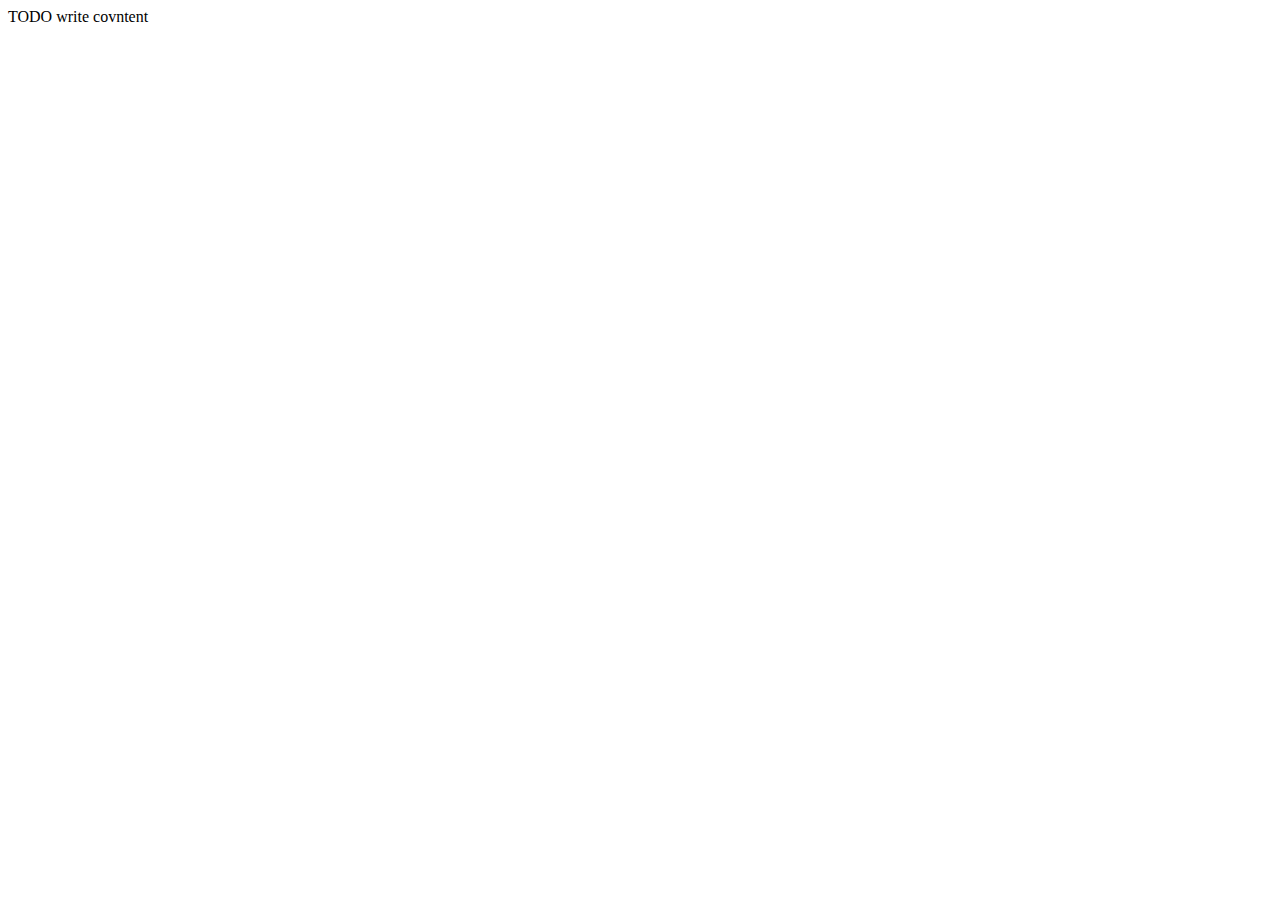
==== public_html/index.html @ 30ecb511 "" ====
<!--
To change this template, choose Tools | Templates
and open the template in the editor.
-->
<!DOCTYPE html>
<html>
    <head>
        <title></title>
        <meta http-equiv="Content-Type" content="text/html; charset=UTF-8">
    </head>
    <body>
        <div>TODO write covntent</div>
    </body>
</html>
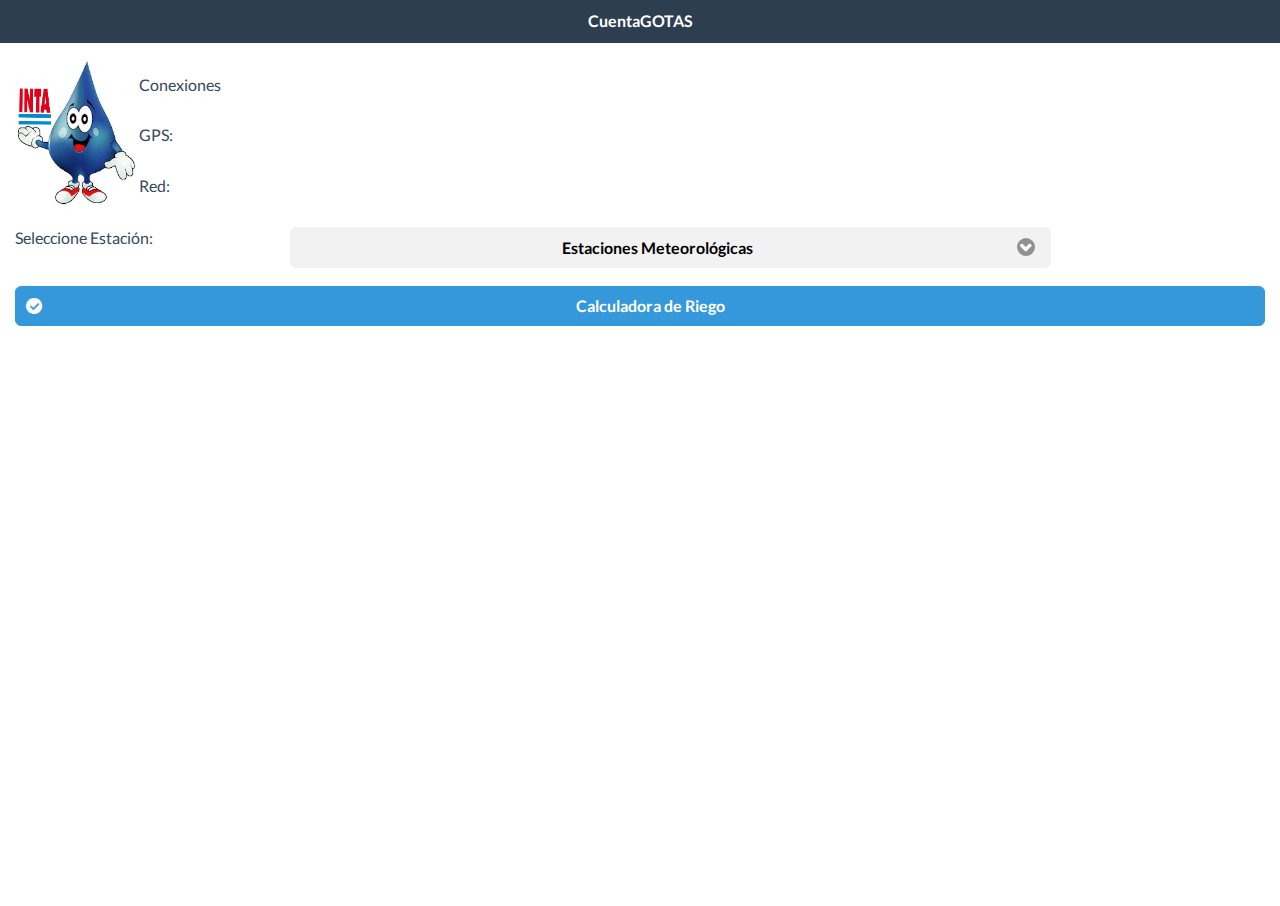
==== commit bd6d828b: "" ====
--- a/public_html/index.html
+++ b/public_html/index.html
@@ -1,14 +1,133 @@
-<!--
-To change this template, choose Tools | Templates
-and open the template in the editor.
--->
+
 <!DOCTYPE html>
 <html>
     <head>
-        <title></title>
-        <meta http-equiv="Content-Type" content="text/html; charset=UTF-8">
+        <meta charset="utf-8" />
+        <meta name="format-detection" content="telephone=no" />
+        <meta name="viewport" content="user-scalable=no, initial-scale=1, maximum-scale=1, minimum-scale=1, width=device-width, target-densitydpi=medium-dpi" />
+        <link href="css/jqm1.css" rel="stylesheet" type="text/css"/>
+        <link rel="stylesheet"  href="libs/jQM-flat/jquery.mobile.flatui.css">
+        <link href="css/sistemas.css" rel="stylesheet" type="text/css"/>
+        <script src="js/jquery.mobile-1.4.3.min.js" type="text/javascript"></script>
+        <script type="text/javascript" charset="utf-8" src="phonegap.js"></script>
+        <script src="js/semaforo.js" type="text/javascript"></script>
+        <script src="js/geo.js" type="text/javascript"></script>
+        <script type="text/javascript">
+                document.addEventListener("deviceready", onDeviceReady, false);
+                function onDeviceReady() {
+                   // Register the event listener
+                   document.addEventListener("offline", isOffline(), false);
+                   document.addEventListener("online", isOnline(), false);
+                   //navigator.geolocation.getCurrentPosition(onSuccessGPS, onErrorGPS);
+                    //buscardatosHistoricos();
+                  }
+                   // Handle the online event
+                   //
+               function isOffline() {
+                     //  alert ('Su dispositivo móvil esta fuera de línea');
+                       document.getElementById('net').className = 'estado no';
+                   }
+               function isOnline() {
+                   //    alert ('Su dispositivo móvil esta en línea');
+                       document.getElementById('net').className = 'estado ok';
+                       var options = {maximumAge: 0, timeout: 10000, enableHighAccuracy:true};
+                       navigator.geolocation.getCurrentPosition(onSuccessGPS, onErrorGPS, options);
+                      // buscardatosHistoricos();
+                   }
+               function resultado(){
+                   document.getElementById('resul').innerHTML = document.getElementById('esta').selectedIndex;
+               }    
+        </script>
+        <title>CuentaGOTAS</title>
     </head>
     <body>
-        <div>TODO write covntent</div>
+        <div id="app">
+            <div id="home-page" data-role="page" >
+                <div data-role="header">
+                        <h1>CuentaGOTAS</h1>
+                </div>
+
+                <div data-role="content" >
+                <table>
+                <tr>
+                  <th rowspan="4">
+                 
+                    <div id="logoContainer" class="centerText">
+                            <img src="images/logo.png" width="117" height="144" id="logo"  />
+                    </div>
+                    
+                    </th>
+                     <td>Conexiones </td>
+                     <tr>
+                    <td width="73" align="Left" valign="middle" bgcolor="#FFFFFF" >GPS:<td>
+                    <div id="gps"></div></td></tr>
+                    <tr><td width="73" align="left" valign="middle" bgcolor="#FFFFFF" >Red:<td>
+                       <div id="net"></div></td></tr>
+                  <!--  <tr>
+                    <td align="left" valign="top">Datos:</td> <td>                 
+                    <div id="main"></div>
+                    </td>
+                    </tr>  
+                    </td> 
+                  </tr>  -->
+                    </table>
+                  <!--  <div id="estaciones">
+                    <label for="esta">Estaciones Meteorológicas</label>
+                    <select id="esta" data-native-menu="false" data-theme="f">
+                    </select>
+                    </div>
+                  -->
+                  <form action="get" data-transition="pop">
+                    <div class="ui-field-contain ui-body ui-br" data-role="fieldcontain">
+                            <label class="select ui-select" for="select-choice-a">Seleccione Estación:</label>
+                            <div class="ui-select">
+
+                            <select id="select-choice-a" data-native-menu="false" name="select-choice-a" tabindex="-1">
+                           <option>Estaciones Meteorológicas</option> 
+                       <!-- <option value="1">Estación 1</option> -->
+                            </select>
+                            </div>
+                            </div>
+                  </form>
+                    <div id="resul"></div>
+                    <div id="menu">
+                        <a data-icon="flat-checkround" data-theme="f" href="#second-page" data-role="button"  >Calculadora de Riego</a>
+                   <!--     <a data-icon="flat-time" data-theme="f" href="#due-page"  data-role="button">Fake Btn</a>  -->
+                  <!--  <fieldset class="ui-grid-a">
+                            <div class="ui-block-a"> <a data-icon="flat-checkround" data-theme="e" href="#tips-page"  data-role="button">Fake Btn</a></div>
+                            <div class="ui-block-b"><a data-icon="ms-question" data-theme="g" href="#about-page"  data-role="button" >About</a></div>
+                        </fieldset>
+                  -->
+
+                    </div>
+              </div>
+            </div><!-- /page  -->
+            <!-- /Segunda pagina  -->
+            <div data-role="page" id="second-page" data-title="This is the second page">
+                <div data-role="header">
+                    <h1>Second page</h1>
+                </div>
+                <div data-role="content" id="main">
+                    <p>Contenidode la segunda pagina</p>
+                    <p>Volver a la pagina inicial, <a href="#home-page">Vuelta</a>
+                    
+                </div>
+                <div data-role="footer">
+                    <h4>pie de segunda pagina</h4>
+                </div>
+                </div>
+
+           
+        </div>
+        <script type="text/javascript" src="libs/fastclick.min.js"></script>
+        <script type="text/javascript" src="phonegap.js"></script>
+        <script type="text/javascript" src="libs/jquery-2.0.3.min.js"></script>
+        <script type="text/javascript" src="libs/jQueryMobile/jquery.mobile-1.3.2.min.js"></script>
+        <script type="text/javascript" src="js/index.js"></script>
+        <script type="text/javascript">
+            app.initialize();
+        </script>
+
+ 
     </body>
 </html>
--- a/public_html/css/jqm1.css
+++ b/public_html/css/jqm1.css
@@ -0,0 +1,20 @@
+/*
+To change this license header, choose License Headers in Project Properties.
+To change this template file, choose Tools | Templates
+and open the template in the editor.
+*/
+/* 
+    Created on : 11/09/2014, 13:51:14
+    Author     : daniel
+*/
+
+.ui-btn-nexttoleft {
+position: absolute;
+left: 80px;
+top: .4em;
+}
+.ui-btn-nexttoright {
+position: absolute;
+right: 80px;
+top: .4em;
+}
--- a/public_html/css/sistemas.css
+++ b/public_html/css/sistemas.css
@@ -0,0 +1,24 @@
+/*
+To change this license header, choose License Headers in Project Properties.
+To change this template file, choose Tools | Templates
+and open the template in the editor.
+*/
+/* 
+    Created on : 11/09/2014, 18:31:00
+    Author     : daniel
+*/
+
+.no {
+    background-repeat:no-repeat;
+    background-image: url('../images/no.png');
+}
+.ok {
+    background-repeat:no-repeat;
+    background-image: url('../images/ok.png');
+}
+.estado {
+    width: 24px;
+    height: 24px;
+    float: left;
+    
+}
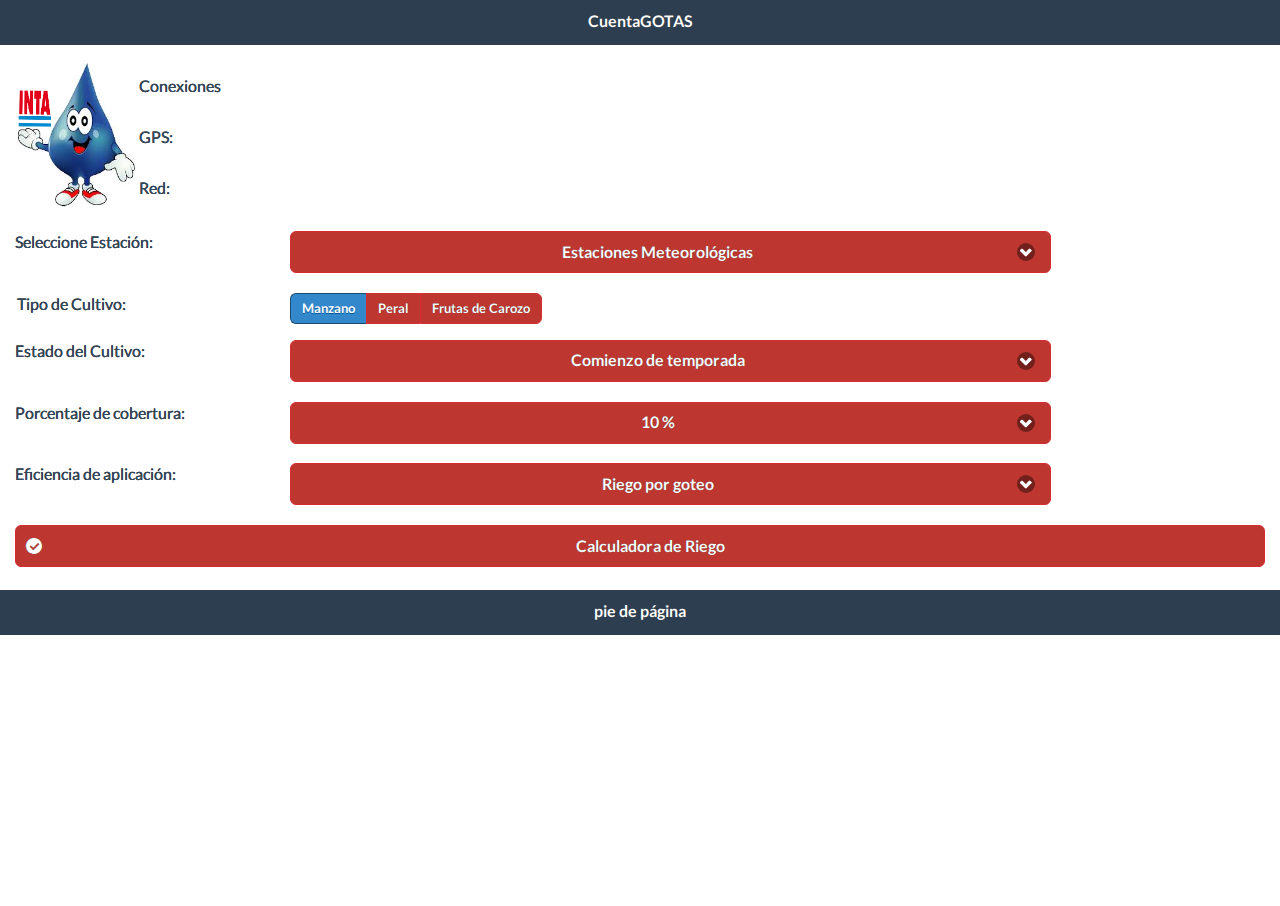
==== commit 4740d98a: "" ====
--- a/public_html/index.html
+++ b/public_html/index.html
@@ -5,13 +5,28 @@
         <meta charset="utf-8" />
         <meta name="format-detection" content="telephone=no" />
         <meta name="viewport" content="user-scalable=no, initial-scale=1, maximum-scale=1, minimum-scale=1, width=device-width, target-densitydpi=medium-dpi" />
+        
+        <link rel="stylesheet" href="themes/Bootstrap.css">
+        <link href="libs/jQueryMobile/jquery.mobile.structure-1.4.4.min.css" rel="stylesheet" type="text/css"/>
+        <link rel="stylesheet" href="themes/jquery.mobile.icons.min.css" />
         <link href="css/jqm1.css" rel="stylesheet" type="text/css"/>
-        <link rel="stylesheet"  href="libs/jQM-flat/jquery.mobile.flatui.css">
+        <link href="libs/jQM-flat/jquery.mobile.flatui.css" rel="stylesheet" type="text/css">
         <link href="css/sistemas.css" rel="stylesheet" type="text/css"/>
+
         <script src="js/jquery.mobile-1.4.3.min.js" type="text/javascript"></script>
-        <script type="text/javascript" charset="utf-8" src="phonegap.js"></script>
+        <script src="phonegap.js" type="text/javascript" charset="utf-8"></script>
         <script src="js/semaforo.js" type="text/javascript"></script>
         <script src="js/geo.js" type="text/javascript"></script>
+        
+        <script type="text/javascript" src="libs/fastclick.min.js"></script>
+        <script type="text/javascript" src="libs/jquery-2.0.3.min.js"></script>
+        <script type="text/javascript" src="libs/jQueryMobile/jquery.mobile-1.3.2.min.js"></script>
+        <script type="text/javascript" src="js/index.js"></script>
+        <script type="text/javascript">
+            app.initialize();
+        </script>        
+        
+        
         <script type="text/javascript">
                 document.addEventListener("deviceready", onDeviceReady, false);
                 function onDeviceReady() {
@@ -38,6 +53,16 @@
                    document.getElementById('resul').innerHTML = document.getElementById('esta').selectedIndex;
                }    
         </script>
+        <script>
+              function seleccion(){
+                var e = document.getElementById("select-choice-a");
+                var strUser = e.options[e.selectedIndex].value;
+                if (strUser=='Estaciones Meteorológicas') {strUser=0;}
+                document.getElementById('resultados').innerHTML ="<br />EMA:"+ema[strUser][0];
+                buscardatosHistoricos(ema[strUser][4]);
+            }
+        </script>
+        
         <title>CuentaGOTAS</title>
     </head>
     <body>
@@ -67,9 +92,8 @@
                     <td align="left" valign="top">Datos:</td> <td>                 
                     <div id="main"></div>
                     </td>
-                    </tr>  
-                    </td> 
-                  </tr>  -->
+                    </tr>  -->
+                   
                     </table>
                   <!--  <div id="estaciones">
                     <label for="esta">Estaciones Meteorológicas</label>
@@ -77,7 +101,7 @@
                     </select>
                     </div>
                   -->
-                  <form action="get" data-transition="pop">
+                  <form id="formulario" data-transition="pop">
                     <div class="ui-field-contain ui-body ui-br" data-role="fieldcontain">
                             <label class="select ui-select" for="select-choice-a">Seleccione Estación:</label>
                             <div class="ui-select">
@@ -87,11 +111,65 @@
                        <!-- <option value="1">Estación 1</option> -->
                             </select>
                             </div>
-                            </div>
+                    </div>
+                    <div data-role="fieldcontain">
+                        <fieldset data-role="controlgroup" data-type="horizontal" data-mini="true">
+                                    <legend>Tipo de Cultivo:</legend>
+                                    <input type="radio" name="frutal" id="radio-choice-c" value="0" checked="checked" />
+                                    <label for="radio-choice-c">Manzano</label>
+                                    <input type="radio" name="frutal" id="radio-choice-d" value="1" />
+                                    <label for="radio-choice-d">Peral</label>
+                                    <input type="radio" name="frutal" id="radio-choice-b" value="2" />
+                                    <label for="radio-choice-b">Frutas de Carozo</label>
+                        </fieldset>
+                    </div> 
+                    <div class="ui-field-contain ui-body ui-br" data-role="fieldcontain">
+                            <label class="select ui-select" for="epoca">Estado del Cultivo:</label>
+                            <div class="ui-select">
+
+                            <select id="epoca" data-native-menu="false" name="epoca" tabindex="-1">
+                         <!--  <option>Estaciones Meteorológicas</option> -->
+                             <option value="0">Comienzo de temporada</option>
+                             <option value="1">Mediados de temporada</option>
+                             <option value="2">Cerca de la cosecha</option>
+                             <option value="3">Después de la cosecha</option>
+                            </select>
+                            </div>
+                    </div>  
+                    <div class="ui-field-contain ui-body ui-br" data-role="fieldcontain">
+                            <label class="select ui-select" for="PC">Porcentaje de cobertura:</label>
+                            <div class="ui-select">
+
+                            <select id="PC" data-native-menu="false" name="PC" tabindex="-1">
+                         <!--  <option>Estaciones Meteorológicas</option> -->
+                             <option value="0">10 %</option>
+                             <option value="1">20 %</option>
+                             <option value="2">30 %</option>
+                             <option value="3">40 %</option>
+                             <option value="4">50 %</option>
+                             <option value="5">60 %</option>
+                             <option value="6">70 %</option>
+                             <option value="7">80 %</option>
+                             <option value="8">90 %</option>
+                             <option value="9">100 %</option>
+                            </select>
+                            </div>
+                    </div> 
+                    <div class="ui-field-contain ui-body ui-br" data-role="fieldcontain">
+                            <label class="select ui-select" for="riego">Eficiencia de aplicación:</label>
+                            <div class="ui-select">
+
+                            <select id="riego" data-native-menu="false" name="riego" tabindex="-1">
+                         <!--  <option>Estaciones Meteorológicas</option> -->
+                             <option value="0.9">Riego por goteo</option>
+                             <option value="0.8">Riego por Microaspersión</option>
+                            </select>
+                            </div>
+                    </div>                      <!--        <input id="submitid" type="submit" value="Calculadora de Riego" data-theme="f"/> -->
                   </form>
                     <div id="resul"></div>
                     <div id="menu">
-                        <a data-icon="flat-checkround" data-theme="f" href="#second-page" data-role="button"  >Calculadora de Riego</a>
+                         <a data-icon="flat-checkround" data-theme="f" href="#second-page" data-role="button" onclick="seleccion()" >Calculadora de Riego</a>
                    <!--     <a data-icon="flat-time" data-theme="f" href="#due-page"  data-role="button">Fake Btn</a>  -->
                   <!--  <fieldset class="ui-grid-a">
                             <div class="ui-block-a"> <a data-icon="flat-checkround" data-theme="e" href="#tips-page"  data-role="button">Fake Btn</a></div>
@@ -101,6 +179,9 @@
 
                     </div>
               </div>
+             <div data-role="footer">
+                    <h4>pie de página</h4>
+                </div>   
             </div><!-- /page  -->
             <!-- /Segunda pagina  -->
             <div data-role="page" id="second-page" data-title="This is the second page">
@@ -110,7 +191,8 @@
                 <div data-role="content" id="main">
                     <p>Contenidode la segunda pagina</p>
                     <p>Volver a la pagina inicial, <a href="#home-page">Vuelta</a>
-                    
+                    <div id="resultados"> Prueba </div>
+                    <div id="datosMeteo"> Prueba </div>
                 </div>
                 <div data-role="footer">
                     <h4>pie de segunda pagina</h4>
@@ -119,15 +201,8 @@
 
            
         </div>
-        <script type="text/javascript" src="libs/fastclick.min.js"></script>
-        <script type="text/javascript" src="phonegap.js"></script>
-        <script type="text/javascript" src="libs/jquery-2.0.3.min.js"></script>
-        <script type="text/javascript" src="libs/jQueryMobile/jquery.mobile-1.3.2.min.js"></script>
-        <script type="text/javascript" src="js/index.js"></script>
-        <script type="text/javascript">
-            app.initialize();
-        </script>
-
+
+S
  
     </body>
 </html>
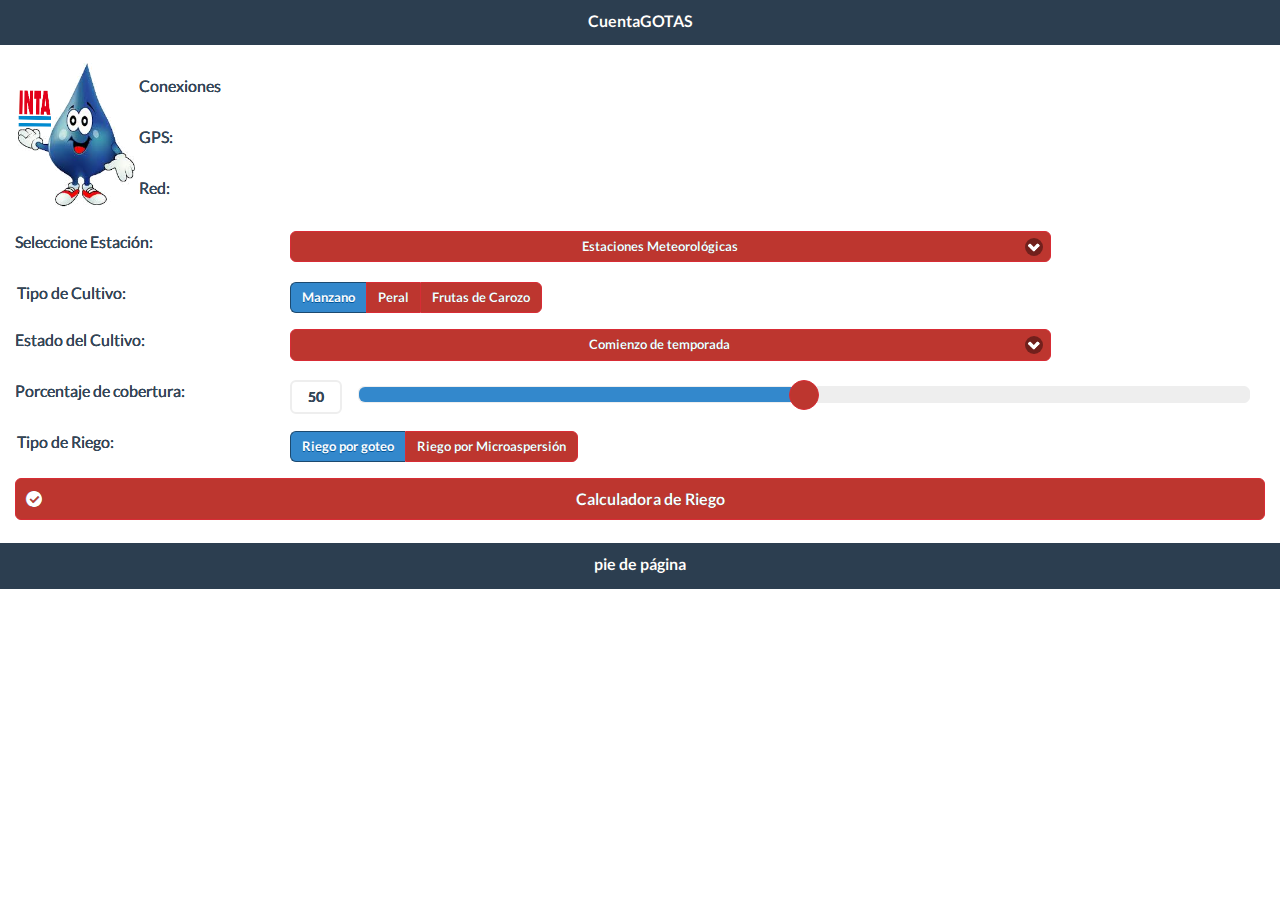
==== commit b670e06f: "" ====
--- a/public_html/index.html
+++ b/public_html/index.html
@@ -106,7 +106,7 @@
                             <label class="select ui-select" for="select-choice-a">Seleccione Estación:</label>
                             <div class="ui-select">
 
-                            <select id="select-choice-a" data-native-menu="false" name="select-choice-a" tabindex="-1">
+                            <select id="select-choice-a" data-native-menu="false" name="select-choice-a" tabindex="-1" data-mini="true">
                            <option>Estaciones Meteorológicas</option> 
                        <!-- <option value="1">Estación 1</option> -->
                             </select>
@@ -127,7 +127,7 @@
                             <label class="select ui-select" for="epoca">Estado del Cultivo:</label>
                             <div class="ui-select">
 
-                            <select id="epoca" data-native-menu="false" name="epoca" tabindex="-1">
+                            <select id="epoca" data-native-menu="false" name="epoca" tabindex="-1" data-mini="true">
                          <!--  <option>Estaciones Meteorológicas</option> -->
                              <option value="0">Comienzo de temporada</option>
                              <option value="1">Mediados de temporada</option>
@@ -136,36 +136,22 @@
                             </select>
                             </div>
                     </div>  
-                    <div class="ui-field-contain ui-body ui-br" data-role="fieldcontain">
-                            <label class="select ui-select" for="PC">Porcentaje de cobertura:</label>
-                            <div class="ui-select">
+                    <div data-role="fieldcontain" class="ui-field-contain ui-body ui-br">
+                            <label for="cobertura">Porcentaje de cobertura:</label>
+                            <input type="range" name="cobertura" id="cobertura" value="50" min="0" max="100" step=10 data-highlight="true"  />
+                    </div>
+                        
+                    <div data-role="fieldcontain"class="ui-field-contain ui-body ui-br">
+                        <fieldset data-role="controlgroup" data-type="horizontal" data-mini="true">
+                                    <legend>Tipo de Riego:</legend>
 
-                            <select id="PC" data-native-menu="false" name="PC" tabindex="-1">
-                         <!--  <option>Estaciones Meteorológicas</option> -->
-                             <option value="0">10 %</option>
-                             <option value="1">20 %</option>
-                             <option value="2">30 %</option>
-                             <option value="3">40 %</option>
-                             <option value="4">50 %</option>
-                             <option value="5">60 %</option>
-                             <option value="6">70 %</option>
-                             <option value="7">80 %</option>
-                             <option value="8">90 %</option>
-                             <option value="9">100 %</option>
-                            </select>
-                            </div>
+                                    <input type="radio" name="tipoRiego" id="goteo" value="0.9" checked="checked" />
+                                    <label for="goteo">Riego por goteo</label>
+                                    <input type="radio" name="tipoRiego" id="micro" value="0.8" />
+                                    <label for="micro">Riego por Microaspersión</label>                                    
+                        </fieldset>
                     </div> 
-                    <div class="ui-field-contain ui-body ui-br" data-role="fieldcontain">
-                            <label class="select ui-select" for="riego">Eficiencia de aplicación:</label>
-                            <div class="ui-select">
-
-                            <select id="riego" data-native-menu="false" name="riego" tabindex="-1">
-                         <!--  <option>Estaciones Meteorológicas</option> -->
-                             <option value="0.9">Riego por goteo</option>
-                             <option value="0.8">Riego por Microaspersión</option>
-                            </select>
-                            </div>
-                    </div>                      <!--        <input id="submitid" type="submit" value="Calculadora de Riego" data-theme="f"/> -->
+                      <!--        <input id="submitid" type="submit" value="Calculadora de Riego" data-theme="f"/> -->
                   </form>
                     <div id="resul"></div>
                     <div id="menu">
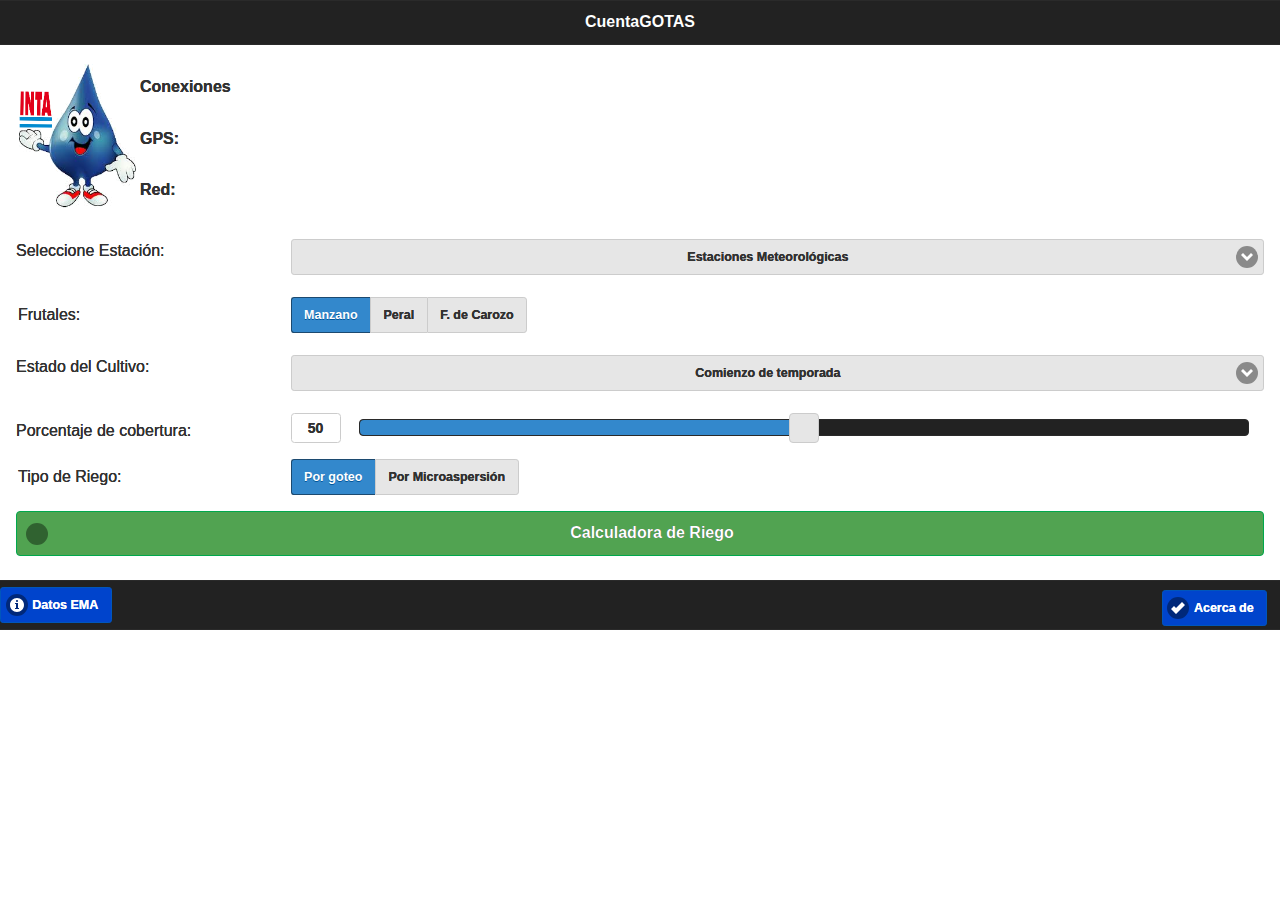
==== commit 5e9067f9: "primer prueba de cuentagotas" ====
--- a/public_html/index.html
+++ b/public_html/index.html
@@ -5,32 +5,21 @@
         <meta charset="utf-8" />
         <meta name="format-detection" content="telephone=no" />
         <meta name="viewport" content="user-scalable=no, initial-scale=1, maximum-scale=1, minimum-scale=1, width=device-width, target-densitydpi=medium-dpi" />
+		<link rel="stylesheet" href="themes/Bootstrap.css">
+                <link href="libs/jQueryMobile/jquery.mobile.structure-1.4.4.min.css" rel="stylesheet" type="text/css"/>
+		<link rel="stylesheet" href="themes/jquery.mobile.icons.min.css" />
+                <script src="libs/jquery-2.0.3.min.js" type="text/javascript"></script>
+                <script src="libs/jQueryMobile/jquery.mobile-1.4.4.min.js" type="text/javascript"></script>
         
-        <link rel="stylesheet" href="themes/Bootstrap.css">
-        <link href="libs/jQueryMobile/jquery.mobile.structure-1.4.4.min.css" rel="stylesheet" type="text/css"/>
-        <link rel="stylesheet" href="themes/jquery.mobile.icons.min.css" />
-        <link href="css/jqm1.css" rel="stylesheet" type="text/css"/>
-        <link href="libs/jQM-flat/jquery.mobile.flatui.css" rel="stylesheet" type="text/css">
+        <script type="text/javascript" charset="utf-8" src="phonegap.js"></script> 
         <link href="css/sistemas.css" rel="stylesheet" type="text/css"/>
-
-        <script src="js/jquery.mobile-1.4.3.min.js" type="text/javascript"></script>
-        <script src="phonegap.js" type="text/javascript" charset="utf-8"></script>
         <script src="js/semaforo.js" type="text/javascript"></script>
         <script src="js/geo.js" type="text/javascript"></script>
-        
-        <script type="text/javascript" src="libs/fastclick.min.js"></script>
-        <script type="text/javascript" src="libs/jquery-2.0.3.min.js"></script>
-        <script type="text/javascript" src="libs/jQueryMobile/jquery.mobile-1.3.2.min.js"></script>
-        <script type="text/javascript" src="js/index.js"></script>
-        <script type="text/javascript">
-            app.initialize();
-        </script>        
-        
-        
         <script type="text/javascript">
                 document.addEventListener("deviceready", onDeviceReady, false);
                 function onDeviceReady() {
                    // Register the event listener
+                   window.plugins.insomnia.keepAwake();
                    document.addEventListener("offline", isOffline(), false);
                    document.addEventListener("online", isOnline(), false);
                    //navigator.geolocation.getCurrentPosition(onSuccessGPS, onErrorGPS);
@@ -45,7 +34,7 @@
                function isOnline() {
                    //    alert ('Su dispositivo móvil esta en línea');
                        document.getElementById('net').className = 'estado ok';
-                       var options = {maximumAge: 0, timeout: 10000, enableHighAccuracy:true};
+                       var options = {maximumAge: 3000, timeout: 10000, enableHighAccuracy:true};
                        navigator.geolocation.getCurrentPosition(onSuccessGPS, onErrorGPS, options);
                       // buscardatosHistoricos();
                    }
@@ -54,13 +43,44 @@
                }    
         </script>
         <script>
-              function seleccion(){
+         function seleccion(){
                 var e = document.getElementById("select-choice-a");
-                var strUser = e.options[e.selectedIndex].value;
-                if (strUser=='Estaciones Meteorológicas') {strUser=0;}
-                document.getElementById('resultados').innerHTML ="<br />EMA:"+ema[strUser][0];
-                buscardatosHistoricos(ema[strUser][4]);
+                var emaSeleccionada = e.options[e.selectedIndex].value;
+                var tipoCultivo=getRadioValue('frutal');
+                var tipoRiego=getRadioValue('tipoRiego');
+                var epoca = document.getElementById("epoca").options[document.getElementById("epoca").selectedIndex].value;
+                var PC=document.getElementById("cobertura").value;
+                
+                if (emaSeleccionada==='Estaciones Meteorológicas') {emaSeleccionada=0;}
+                document.getElementById('estacionAuto').innerHTML = ema[emaSeleccionada][0];
+                document.getElementById('tipoFrutal').innerHTML = culti[tipoCultivo];
+                document.getElementById('estadoCultivo').innerHTML =  epoc[epoca];
+                document.getElementById('porcentajeCob').innerHTML =kr[PC] ; 
+                document.getElementById('tipoRiego').innerHTML = triego[tipoRiego];
+                buscardatosHistoricos(ema[emaSeleccionada][4]);
+                
             }
+          function verDatosEMA(){
+                var e = document.getElementById("select-choice-a");
+                var emaSeleccionada = e.options[e.selectedIndex].value;
+                if (emaSeleccionada==='Estaciones Meteorológicas') {emaSeleccionada=0;}
+                buscardatosHistoricos(ema[emaSeleccionada][4]);
+                publicarDatosEMA(emaSeleccionada);
+          }  
+            function getRadioValue(groupName) {
+                var _result;
+                try {
+                    var o_radio_group = document.getElementsByName(groupName);
+                    for (var a = 0; a < o_radio_group.length; a++) {
+                        if (o_radio_group[a].checked) {
+                            _result = o_radio_group[a].value;
+                            break;
+                        }
+                    }
+                } catch (e) { }
+                return _result;
+            }
+            
         </script>
         
         <title>CuentaGOTAS</title>
@@ -110,24 +130,25 @@
                            <option>Estaciones Meteorológicas</option> 
                        <!-- <option value="1">Estación 1</option> -->
                             </select>
-                            </div>
+                                
+                             </div>
                     </div>
                     <div data-role="fieldcontain">
                         <fieldset data-role="controlgroup" data-type="horizontal" data-mini="true">
-                                    <legend>Tipo de Cultivo:</legend>
-                                    <input type="radio" name="frutal" id="radio-choice-c" value="0" checked="checked" />
+                                    <legend>Frutales:</legend>
+                                    <input type="radio" name="frutal" id="radio-choice-c" value="0" checked="checked" style="alignment-adjust:central" />
                                     <label for="radio-choice-c">Manzano</label>
                                     <input type="radio" name="frutal" id="radio-choice-d" value="1" />
                                     <label for="radio-choice-d">Peral</label>
                                     <input type="radio" name="frutal" id="radio-choice-b" value="2" />
-                                    <label for="radio-choice-b">Frutas de Carozo</label>
+                                    <label for="radio-choice-b">F. de Carozo</label>
                         </fieldset>
                     </div> 
                     <div class="ui-field-contain ui-body ui-br" data-role="fieldcontain">
                             <label class="select ui-select" for="epoca">Estado del Cultivo:</label>
                             <div class="ui-select">
 
-                            <select id="epoca" data-native-menu="false" name="epoca" tabindex="-1" data-mini="true">
+                            <select id="epoca" data-native-menu="false" name="epoca" tabindex="-1"  data-mini="true">
                          <!--  <option>Estaciones Meteorológicas</option> -->
                              <option value="0">Comienzo de temporada</option>
                              <option value="1">Mediados de temporada</option>
@@ -135,60 +156,96 @@
                              <option value="3">Después de la cosecha</option>
                             </select>
                             </div>
-                    </div>  
-                    <div data-role="fieldcontain" class="ui-field-contain ui-body ui-br">
+                    </div>    
+                    <div data-role="fieldcontain">
                             <label for="cobertura">Porcentaje de cobertura:</label>
                             <input type="range" name="cobertura" id="cobertura" value="50" min="0" max="100" step=10 data-highlight="true"  />
                     </div>
-                        
-                    <div data-role="fieldcontain"class="ui-field-contain ui-body ui-br">
+                    <div data-role="fieldcontain">
                         <fieldset data-role="controlgroup" data-type="horizontal" data-mini="true">
                                     <legend>Tipo de Riego:</legend>
 
                                     <input type="radio" name="tipoRiego" id="goteo" value="0.9" checked="checked" />
-                                    <label for="goteo">Riego por goteo</label>
+                                    <label for="goteo">Por goteo</label>
                                     <input type="radio" name="tipoRiego" id="micro" value="0.8" />
-                                    <label for="micro">Riego por Microaspersión</label>                                    
+                                    <label for="micro">Por Microaspersión</label>                                    
                         </fieldset>
-                    </div> 
-                      <!--        <input id="submitid" type="submit" value="Calculadora de Riego" data-theme="f"/> -->
+                    </div>                      <!--        <input id="submitid" type="submit" value="Calculadora de Riego" data-theme="f"/> -->
                   </form>
                     <div id="resul"></div>
                     <div id="menu">
-                         <a data-icon="flat-checkround" data-theme="f" href="#second-page" data-role="button" onclick="seleccion()" >Calculadora de Riego</a>
-                   <!--     <a data-icon="flat-time" data-theme="f" href="#due-page"  data-role="button">Fake Btn</a>  -->
-                  <!--  <fieldset class="ui-grid-a">
-                            <div class="ui-block-a"> <a data-icon="flat-checkround" data-theme="e" href="#tips-page"  data-role="button">Fake Btn</a></div>
-                            <div class="ui-block-b"><a data-icon="ms-question" data-theme="g" href="#about-page"  data-role="button" >About</a></div>
-                        </fieldset>
-                  -->
+                         <a data-icon="flat-checkround" data-theme="d" href="#second-page" data-role="button" onclick="seleccion()" >Calculadora de Riego</a>
+                   
 
                     </div>
               </div>
-             <div data-role="footer">
-                    <h4>pie de página</h4>
+             
+            <div data-role="footer">
+            		<a href="#third-page" data-icon="info" data-theme="b" data-role="button" data-mini="true" data-inline="true" onclick="verDatosEMA();">Datos EMA</a>
+                    <a href="#acerca" data-icon="check" data-theme="b" data-role="button" data-mini="true" data-inline="true" class="ui-btn-right">Acerca de</a>
                 </div>   
             </div><!-- /page  -->
+<!-- ---------------------------------------------------------------------------------------------------   -->            
             <!-- /Segunda pagina  -->
-            <div data-role="page" id="second-page" data-title="This is the second page">
-                <div data-role="header">
-                    <h1>Second page</h1>
+            <div data-role="page" id="second-page" data-title="Necesidad de Riego">
+                <div data-role="header">
+                	<a href="#home-page" data-icon="back" data-theme="b">Inicio</a>
+                    <h3>Necesidad de Riego</h3>
                 </div>
                 <div data-role="content" id="main">
-                    <p>Contenidode la segunda pagina</p>
-                    <p>Volver a la pagina inicial, <a href="#home-page">Vuelta</a>
-                    <div id="resultados"> Prueba </div>
-                    <div id="datosMeteo"> Prueba </div>
+                    <span id="estacionAuto">1</span>
+                    <span id="tipoFrutal">2</span>
+                    <span id="estadoCultivo">3</span>
+                    <span id="porcentajeCob">4</span>
+                    <span id="tipoRiego">5</span>
+                    <div id="resulta2">  </div>
                 </div>
                 <div data-role="footer">
                     <h4>pie de segunda pagina</h4>
                 </div>
-                </div>
-
-           
+            </div>
+<!-- ---------------------------------------------------------------------------------------------------   -->                        
+            <!-- /tercer pagina  -->
+            <div data-role="page" id="third-page" data-title="Datos de la EMA">
+                <div data-role="header">
+                    <a href="#home-page" data-icon="back" data-theme="b">Inicio</a>
+                    <h1>Datos de la EMA</h1>
+                </div>
+                <div data-role="content" id="datosMeteo">
+                <div id="ema"></div>
+                    <div id="resultados">  </div>
+                </div>
+                
+            </div>
+<!-- ---------------------------------------------------------------------------------------------------   -->                        
+            <div data-role="page" id="acerca" data-title="Grupo de desarrollo">
+                <div data-role="header">
+                    <a href="#home-page" data-icon="back" data-theme="b">Inicio</a>
+                    <h1>Acerca de CuentaGOTAS</h1>
+                </div>
+                <div data-role="content" id="main">
+                <div 
+                id="somos">
+                    <h3>Diseño y programación:</h3>
+                    <p> - TSAW. Lorena Gonzalez</p>
+                    <p> - TSAW. Daniel Toth</p>
+                    <h3>Tutor:</h3>
+                    <p> - Lic. Pablo Kogan</p></div>
+                    <div id="logos">
+                    <div align="left" class="logo_unco" id="logo_unco" width="80" height="80"><img src="images/uncesp.jpg" width="80" height="80" alt="Uncomahue"></div><div id="logo_fai"><img src="images/fai.jpg" width="80" height="80" alt="Fai"></div>
+                    <div id="logo_inta"><img src="images/logo_inta.png" width="90" height="78" alt=""/></div>
+                   
+                       
+                     </div>   
+                </div>
+            </div>
+  <!-- ---------------------------------------------------------------------------------------------------   -->                     
         </div>
 
-S
+        <script type="text/javascript">
+            app.initialize();
+        </script>
+
  
     </body>
 </html>
--- a/public_html/css/sistemas.css
+++ b/public_html/css/sistemas.css
@@ -1,24 +1,123 @@
-/*
-To change this license header, choose License Headers in Project Properties.
-To change this template file, choose Tools | Templates
-and open the template in the editor.
-*/
-/* 
-    Created on : 11/09/2014, 18:31:00
-    Author     : daniel
-*/
-
-.no {
-    background-repeat:no-repeat;
-    background-image: url('../images/no.png');
-}
-.ok {
-    background-repeat:no-repeat;
-    background-image: url('../images/ok.png');
-}
-.estado {
-    width: 24px;
-    height: 24px;
-    float: left;
-    
-}
+/*
+To change this license header, choose License Headers in Project Properties.
+To change this template file, choose Tools | Templates
+and open the template in the editor.
+*/
+/* 
+    Created on : 11/09/2014, 18:31:00
+    Author     : daniel
+*/
+
+.no {
+    background-repeat:no-repeat;
+    background-image: url('../images/no.png');
+}
+.ok {
+    background-repeat:no-repeat;
+    background-image: url('../images/ok.png');
+}
+.estado {
+    width: 24px;
+    height: 24px;
+    float: left;
+    
+}
+#acerca #main #logo_unco {
+	width: 85px;
+	height: 85px;
+	margin-top: 2px;
+	margin-right: 2px;
+	margin-left: 2px;
+	margin-bottom: 2px;
+	float: left;
+	padding-left: 30px;
+}
+#acerca #main #logo_fai {
+	width: 85px;
+	height: 85px;
+	margin-top: 2px;
+	margin-right: 2px;
+	margin-bottom: 2px;
+	margin-left: 2px;
+	float: left;
+	text-align: center;
+}
+#acerca #main #somos {
+	background-repeat: no-repeat;
+        background-size: 50%;
+	background-position: 90%;
+	background-size: 100px auto;
+	background-attachment: fixed;
+	background-origin: border-box;
+	background-position: 80%;
+	background-position: 91% 30%;
+	position: relative;
+	background-position: 91% 35%;
+	left: 15%;
+}
+#third-page #datosMeteo #resultados {
+	border-top-color: #3279D9;
+	background-color: #6091CC;
+	font-weight: bold;
+	color: #9CF0E2;
+	margin-right: 10%;
+	margin-left: 10%;
+	padding-left: 20%;
+}
+#third-page #datosMeteo #ema {
+	font-family: Cambria, "Hoefler Text", "Liberation Serif", Times, "Times New Roman", serif;
+	font-style: italic;
+	font-weight: bold;
+	border: thin solid #112997;
+	text-align: center;
+	margin-right: 10%;
+	margin-left: 10%;
+}
+#main #logo_fai img {
+	float: left;
+
+}
+#acerca #main #logos {
+	margin: auto;
+	position: relative;
+	width: 300px;
+	min-width: 300px;
+	text-align: center;
+	display: block;
+
+
+}
+#home-page div table {
+	position: relative;
+	text-align: center;
+	margin: auto;
+	display: block;
+}
+table tr td {
+	font-weight: bold;
+}
+#logo_inta {
+	background-attachment: fixed;
+	background-image: url(images/logo_inta.png);
+	background-repeat: no-repeat;
+	width: 85px;
+	height: 92px;
+	float: left;
+}
+#app #second-page #main #estacionAuto {
+	display: block;
+}
+#app #second-page #main #tipoFrutal {
+	display: block;
+}
+#app #second-page #main #estadoCultivo {
+	display: block;
+}
+#app #second-page #main #porcentajeCob {
+}
+#app #second-page #main #tipoRiego {
+	display: block;
+}
+#app #second-page #main #porcentajeCob {
+	display: block;
+}
